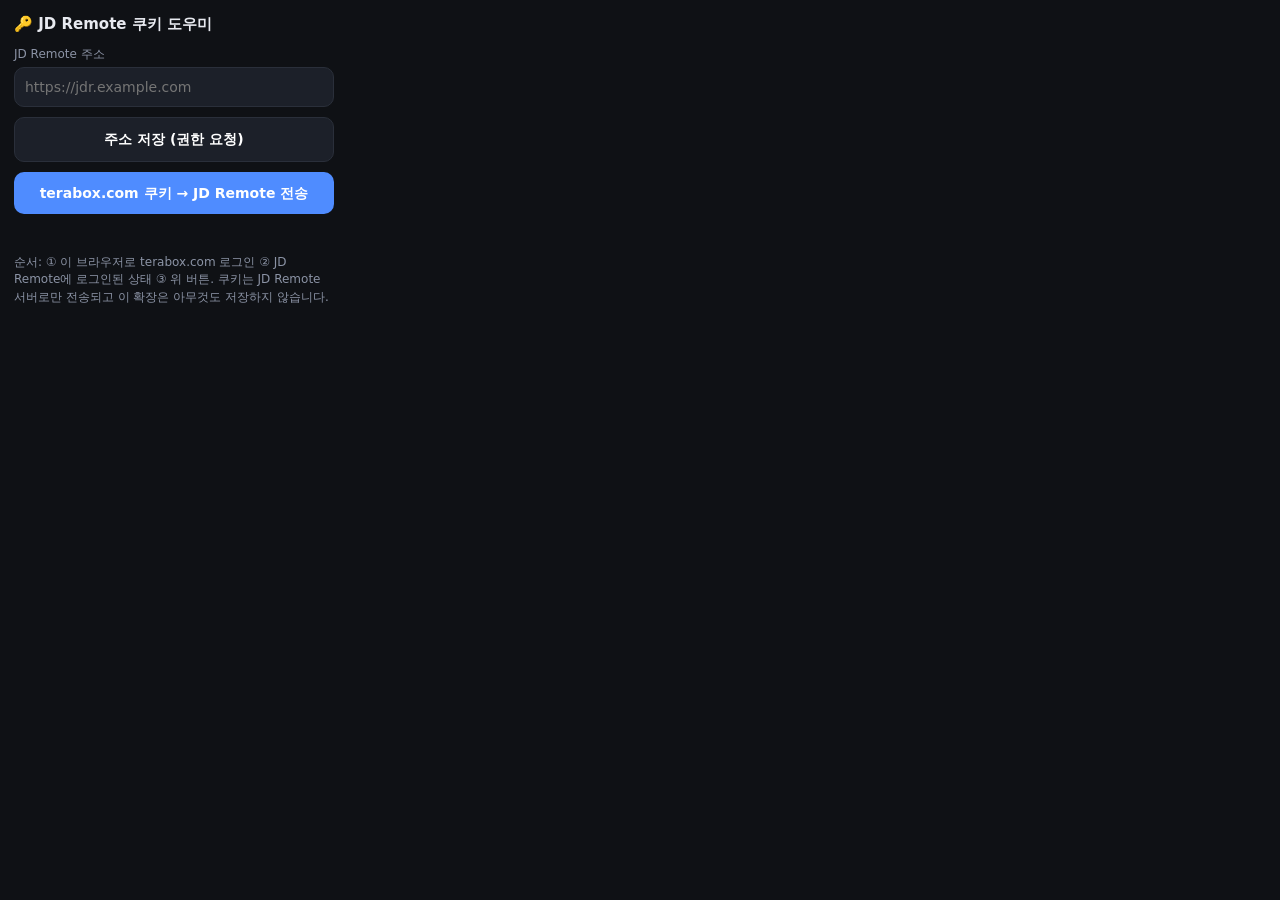
==== extension/popup.html @ aa2e2414 "TeraBox 쿠키 만료 시 잠금(로그아웃 화면) + 크롬 확장으로 쿠키 자동 전송 - lock.py: accountsV2 terabox 계정 valid/error 로 잠금 판정," ====
<!doctype html><html lang="ko"><head><meta charset="utf-8"><title>JD Remote 쿠키 도우미</title>
<style>
body{font:14px/1.45 system-ui,-apple-system,"Segoe UI",Roboto,"Noto Sans KR",sans-serif;margin:0;padding:14px;width:320px;background:#0f1115;color:#e8eaf0}
h1{font-size:15px;margin:0 0 10px;display:flex;align-items:center;gap:8px}
label{display:block;font-size:12px;color:#8b93a5;margin:10px 0 4px}
input{width:100%;box-sizing:border-box;background:#1c2029;border:1px solid #2a2f3a;border-radius:10px;padding:9px 10px;color:inherit;font:inherit}
button{width:100%;margin-top:10px;background:#4f8cff;border:0;border-radius:10px;padding:11px;color:#fff;font:inherit;font-weight:600;cursor:pointer}
button.sec{background:#1c2029;border:1px solid #2a2f3a}
button:disabled{opacity:.5;cursor:default}
#status{margin-top:10px;font-size:13px;min-height:18px;white-space:pre-wrap}
.ok{color:#39c46b}.bad{color:#ff5d5d}.muted{color:#8b93a5;font-size:12px}
</style></head><body>
<h1>🔑 JD Remote 쿠키 도우미</h1>
<label>JD Remote 주소</label>
<input id="server" type="url" placeholder="https://jdr.example.com" autocomplete="off">
<button class="sec" id="save">주소 저장 (권한 요청)</button>
<button id="send">terabox.com 쿠키 → JD Remote 전송</button>
<div id="status"></div>
<p class="muted">순서: ① 이 브라우저로 terabox.com 로그인 ② JD Remote에 로그인된 상태 ③ 위 버튼. 쿠키는 JD Remote 서버로만 전송되고 이 확장은 아무것도 저장하지 않습니다.</p>
<script src="popup.js"></script></body></html>
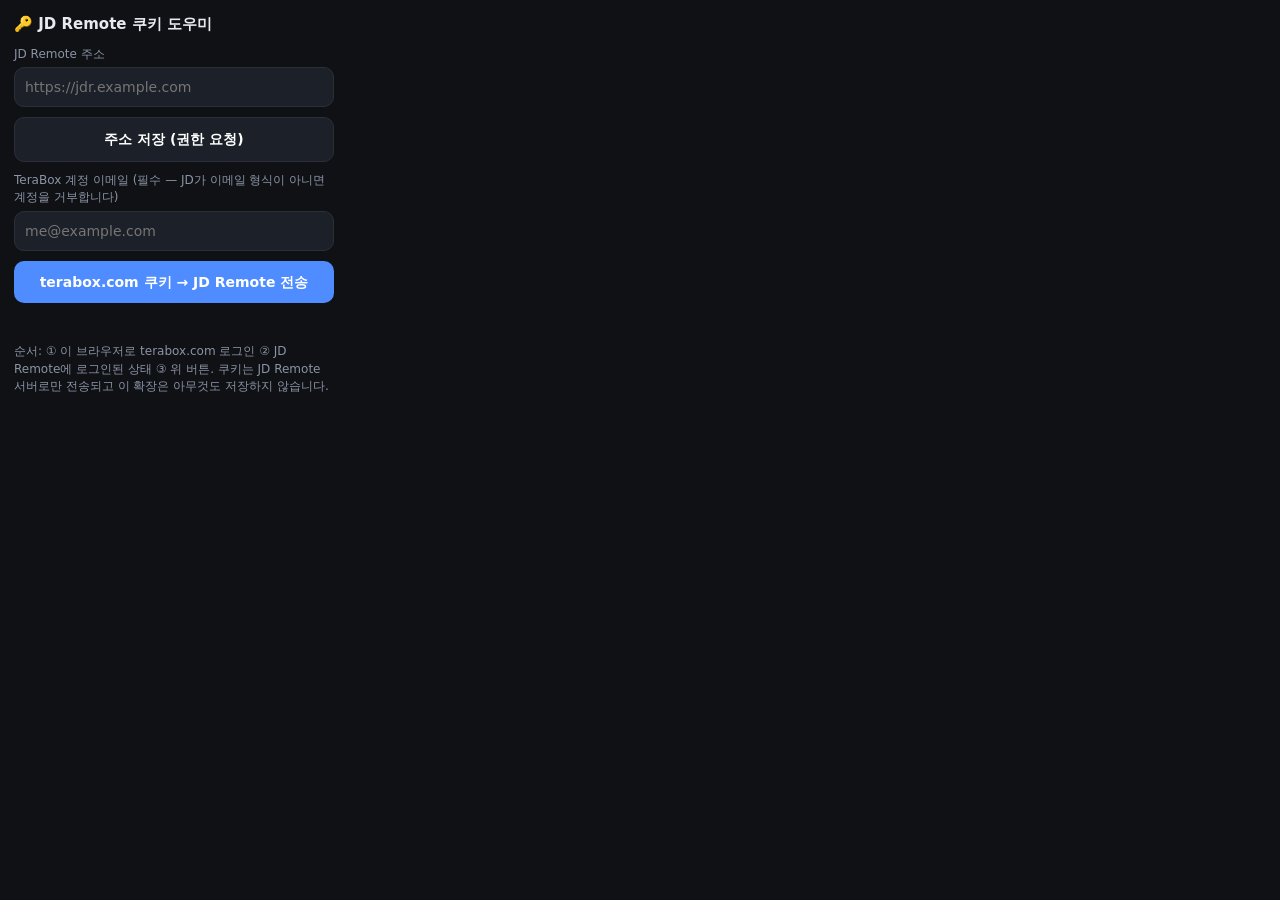
==== commit ec0a7d78: "TeraBox 계정은 이메일 라벨 필수(JD 플러그인 요구), 확장에 이메일 칸, 검증 전 계정 '확인 중' 표시, 추가 후 재검증 대기 Co-Authored-By: Claude " ====
--- a/extension/popup.html
+++ b/extension/popup.html
@@ -14,6 +14,8 @@
 <label>JD Remote 주소</label>
 <input id="server" type="url" placeholder="https://jdr.example.com" autocomplete="off">
 <button class="sec" id="save">주소 저장 (권한 요청)</button>
+<label>TeraBox 계정 이메일 (필수 — JD가 이메일 형식이 아니면 계정을 거부합니다)</label>
+<input id="label" type="email" placeholder="me@example.com" autocomplete="off" required>
 <button id="send">terabox.com 쿠키 → JD Remote 전송</button>
 <div id="status"></div>
 <p class="muted">순서: ① 이 브라우저로 terabox.com 로그인 ② JD Remote에 로그인된 상태 ③ 위 버튼. 쿠키는 JD Remote 서버로만 전송되고 이 확장은 아무것도 저장하지 않습니다.</p>
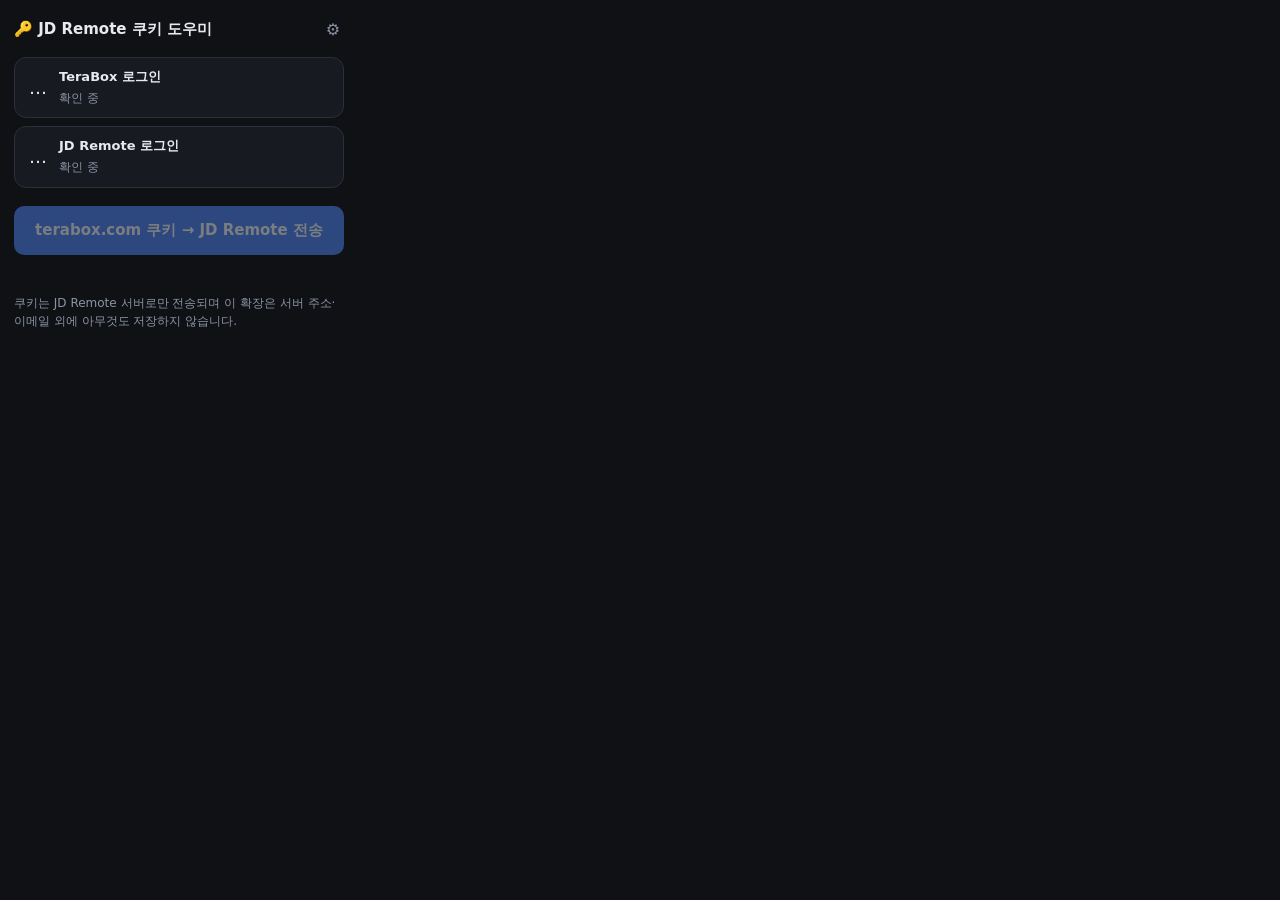
==== commit 20d7abad: "확장 1.1: 로그인 상태 점검 + 바로가기, terabox 로그인 시 자동 전송(알림), 설정 접기 Co-Authored-By: Claude Fable 5.1 <noreply@a" ====
--- a/extension/popup.html
+++ b/extension/popup.html
@@ -1,22 +1,40 @@
 <!doctype html><html lang="ko"><head><meta charset="utf-8"><title>JD Remote 쿠키 도우미</title>
 <style>
-body{font:14px/1.45 system-ui,-apple-system,"Segoe UI",Roboto,"Noto Sans KR",sans-serif;margin:0;padding:14px;width:320px;background:#0f1115;color:#e8eaf0}
-h1{font-size:15px;margin:0 0 10px;display:flex;align-items:center;gap:8px}
+body{font:14px/1.45 system-ui,-apple-system,"Segoe UI",Roboto,"Noto Sans KR",sans-serif;margin:0;padding:14px;width:330px;background:#0f1115;color:#e8eaf0}
+h1{font-size:15px;margin:0 0 12px;display:flex;align-items:center;gap:8px}
+h1 .gear{margin-left:auto;background:none;border:0;color:#8b93a5;font-size:16px;cursor:pointer;width:auto;padding:4px;margin-top:0}
+.step{display:flex;align-items:center;gap:10px;background:#171a21;border:1px solid #2a2f3a;border-radius:12px;padding:10px 12px;margin-bottom:8px}
+.step .ic{font-size:18px;width:22px;text-align:center}
+.step .t{flex:1;min-width:0}.step .t b{display:block;font-size:13px}.step .t span{font-size:12px;color:#8b93a5}
+.step.ok{border-color:#39c46b33}.step.bad{border-color:#ff5d5d55}
+.step button{width:auto;margin:0;padding:7px 10px;font-size:13px}
 label{display:block;font-size:12px;color:#8b93a5;margin:10px 0 4px}
 input{width:100%;box-sizing:border-box;background:#1c2029;border:1px solid #2a2f3a;border-radius:10px;padding:9px 10px;color:inherit;font:inherit}
 button{width:100%;margin-top:10px;background:#4f8cff;border:0;border-radius:10px;padding:11px;color:#fff;font:inherit;font-weight:600;cursor:pointer}
 button.sec{background:#1c2029;border:1px solid #2a2f3a}
-button:disabled{opacity:.5;cursor:default}
+button.big{padding:14px;font-size:15px}
+button:disabled{opacity:.45;cursor:default}
 #status{margin-top:10px;font-size:13px;min-height:18px;white-space:pre-wrap}
 .ok{color:#39c46b}.bad{color:#ff5d5d}.muted{color:#8b93a5;font-size:12px}
+#settings{border-top:1px solid #2a2f3a;margin-top:12px;padding-top:4px}
+.check{display:flex;align-items:center;gap:8px;margin-top:10px;font-size:13px}.check input{width:16px;height:16px;margin:0}
+[hidden]{display:none!important}
 </style></head><body>
-<h1>🔑 JD Remote 쿠키 도우미</h1>
-<label>JD Remote 주소</label>
-<input id="server" type="url" placeholder="https://jdr.example.com" autocomplete="off">
-<button class="sec" id="save">주소 저장 (권한 요청)</button>
-<label>TeraBox 계정 이메일 (필수 — JD가 이메일 형식이 아니면 계정을 거부합니다)</label>
-<input id="label" type="email" placeholder="me@example.com" autocomplete="off" required>
-<button id="send">terabox.com 쿠키 → JD Remote 전송</button>
+<h1>🔑 JD Remote 쿠키 도우미 <button class="gear" id="gear" title="설정">⚙</button></h1>
+
+<div class="step" id="stTerabox"><div class="ic">…</div><div class="t"><b>TeraBox 로그인</b><span>확인 중</span></div><button class="sec" id="openTerabox" hidden>로그인 열기</button></div>
+<div class="step" id="stJdr"><div class="ic">…</div><div class="t"><b>JD Remote 로그인</b><span>확인 중</span></div><button class="sec" id="openJdr" hidden>열기</button></div>
+
+<button class="big" id="send" disabled>terabox.com 쿠키 → JD Remote 전송</button>
 <div id="status"></div>
-<p class="muted">순서: ① 이 브라우저로 terabox.com 로그인 ② JD Remote에 로그인된 상태 ③ 위 버튼. 쿠키는 JD Remote 서버로만 전송되고 이 확장은 아무것도 저장하지 않습니다.</p>
-<script src="popup.js"></script></body></html>
+
+<div id="settings" hidden>
+  <label>JD Remote 주소</label>
+  <input id="server" type="url" placeholder="https://jdr.example.com" autocomplete="off">
+  <label>TeraBox 계정 이메일 (JD가 이메일 형식을 요구)</label>
+  <input id="label" type="email" placeholder="me@example.com" autocomplete="off">
+  <div class="check"><input type="checkbox" id="auto"><label for="auto" style="margin:0;color:#e8eaf0">terabox.com 로그인 시 자동 전송 + 알림</label></div>
+  <button class="sec" id="save">저장</button>
+</div>
+<p class="muted" id="hint">쿠키는 JD Remote 서버로만 전송되며 이 확장은 서버 주소·이메일 외에 아무것도 저장하지 않습니다.</p>
+<script src="common.js"></script><script src="popup.js"></script></body></html>
